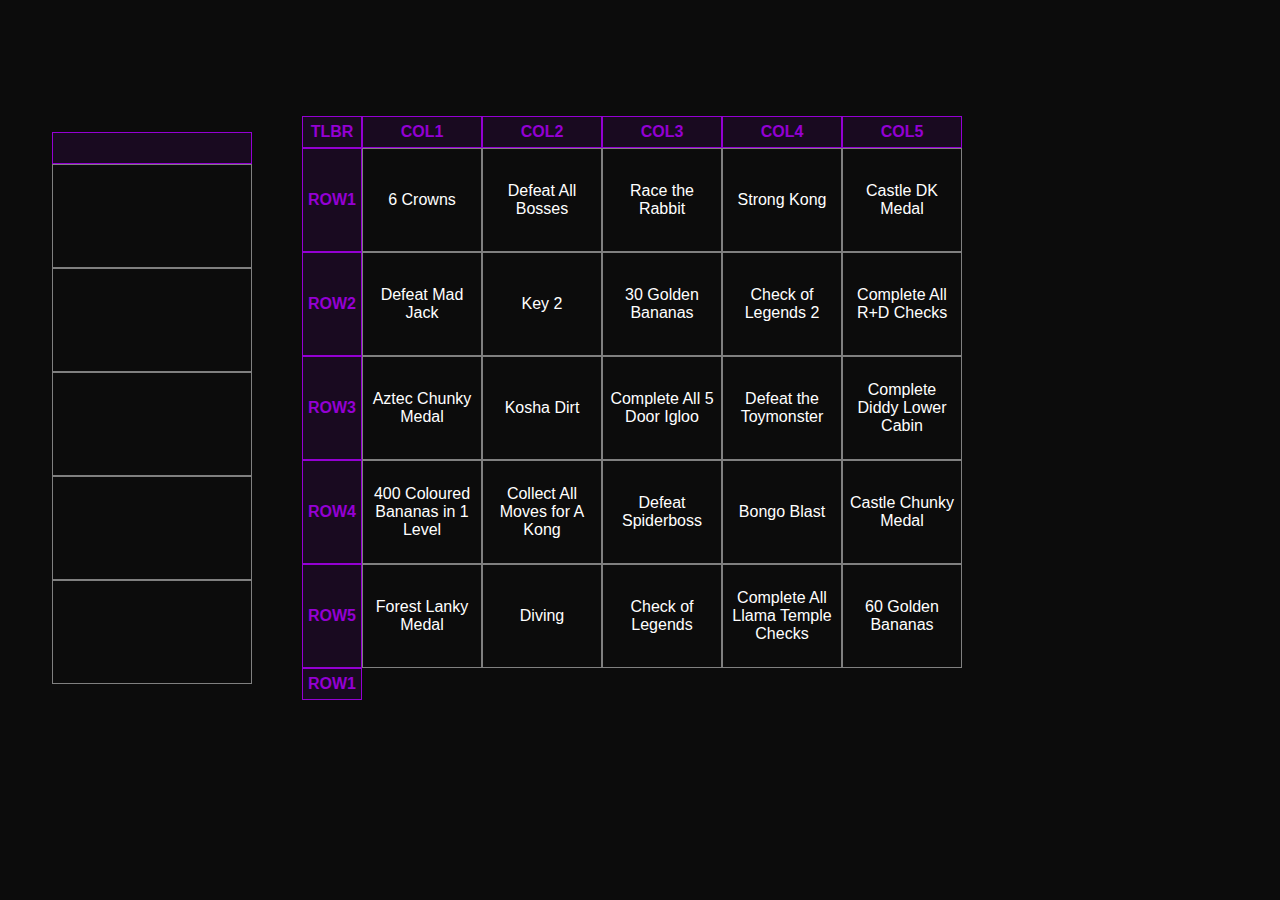
==== play-dk.html @ 6a8bf815 "add dk rando bingo" ====
<!DOCTYPE html>
<html>
	<head>
		<meta charset="utf-8">
		<meta name="viewport" content="width=device-width, initial-scale=1">
		<link rel="stylesheet" type="text/css" href="css/play.css">

		<!-- Scripts -->
		<script type="text/javascript" src="tables/dk_rando.js"></script>
		<script type="text/javascript" src="js/seedrandom-min.js"></script>
		<script type="text/javascript" src="js/MumboGen2.js"></script>
		<script type="text/javascript" src="js/play-bingo.js"></script>
		<title>Banjo-Tooie Bingo</title>
	</head>
	<body onload="bingo(bingoList);">
		<main>
			<div id="bingo-wrap">
				<div id="selected-row-column">
					<div id="selected-row">
						<div id="selected-row-label"></div>
						<div id="selected-slot0" class="selected-row-square"></div>
						<div id="selected-slot1" class="selected-row-square"></div>
						<div id="selected-slot2" class="selected-row-square"></div>
						<div id="selected-slot3" class="selected-row-square"></div>
						<div id="selected-slot4" class="selected-row-square"></div>
					</div>
				</div>
				<div id="bingo-board-column">
					<div id="bingo-board">
						<div id="tlbr" class="bingo-board-column-label bingo-board-label">TLBR</div>
						<div id="col1" class="bingo-board-column-label bingo-board-label">COL1</div>
						<div id="col2" class="bingo-board-column-label bingo-board-label">COL2</div>
						<div id="col3" class="bingo-board-column-label bingo-board-label">COL3</div>
						<div id="col4" class="bingo-board-column-label bingo-board-label">COL4</div>
						<div id="col5" class="bingo-board-column-label bingo-board-label">COL5</div>
						<div id="row1" class="bingo-board-row-label bingo-board-label">ROW1</div>
						<div id="slot0" class="bingo-board-square">goal name</div>
						<div id="slot1" class="bingo-board-square">goal name</div>
						<div id="slot2" class="bingo-board-square">goal name</div>
						<div id="slot3" class="bingo-board-square">goal name</div>
						<div id="slot4" class="bingo-board-square">goal name</div>
						<div id="row2" class="bingo-board-row-label bingo-board-label">ROW2</div>
						<div id="slot5" class="bingo-board-square">goal name</div>
						<div id="slot6" class="bingo-board-square">goal name</div>
						<div id="slot7" class="bingo-board-square">goal name</div>
						<div id="slot8" class="bingo-board-square">goal name</div>
						<div id="slot9" class="bingo-board-square">goal name</div>
						<div id="row3" class="bingo-board-row-label bingo-board-label">ROW3</div>
						<div id="slot10" class="bingo-board-square">goal name</div>
						<div id="slot11" class="bingo-board-square">goal name</div>
						<div id="slot12" class="bingo-board-square">goal name</div>
						<div id="slot13" class="bingo-board-square">goal name</div>
						<div id="slot14" class="bingo-board-square">goal name</div>
						<div id="row4" class="bingo-board-row-label bingo-board-label">ROW4</div>
						<div id="slot15" class="bingo-board-square">goal name</div>
						<div id="slot16" class="bingo-board-square">goal name</div>
						<div id="slot17" class="bingo-board-square">goal name</div>
						<div id="slot18" class="bingo-board-square">goal name</div>
						<div id="slot19" class="bingo-board-square">goal name</div>
						<div id="row5" class="bingo-board-row-label bingo-board-label">ROW5</div>
						<div id="slot20" class="bingo-board-square">goal name</div>
						<div id="slot21" class="bingo-board-square">goal name</div>
						<div id="slot22" class="bingo-board-square">goal name</div>
						<div id="slot23" class="bingo-board-square">goal name</div>
						<div id="slot24" class="bingo-board-square">goal name</div>
						<div id="bltr" class="bingo-board-row-label bingo-board-label">ROW1</div>

						
					</div>
				</div>
				<div id="right-sidebar-column"></div>
			</div>
		</main>

	</body>
</html>
---- css/play.css ----
body {
	background: rgb(12, 12, 12);
	color: white;
	font-family: Arial;
	background-size: 100% 100%;
}

h1 {
	/*bandaid, will fix later*/
	margin-top: 200px;
}

a {
	color: darkviolet;
}

#bingo-wrap {
	height: 800px;

	display: flex;
	justify-content: center;
}

#selected-row-column {
	flex: 1;

	display: flex;
	justify-content: center;
	align-items: center;
}

#selected-row {
	margin: 6px;

	display: grid;
	grid-template-columns: 200px;
}

#bingo-board-column {
	flex: 2;

	display: flex;
	justify-content: center;
	align-items: center;
}

#bingo-board {
	margin: 6px;
	
	display: grid;
	grid-template-columns: 60px 120px 120px 120px 120px 120px;
}

#selected-row-label,
.bingo-board-column-label,
.bingo-board-row-label {
	border: 1px solid darkviolet;
	background-color: rgba(148, 0, 211, 0.1);
	text-align: center;
	color: darkviolet;
	font-weight: bold;
}

.bingo-board-column-label:hover,
.bingo-board-row-label:hover {
	background-color: darkviolet;
	color: white;
}

#selected-row-label,
.bingo-board-column-label,
#bltr {
	height: 30px;
}

.selected-row-square,
.bingo-board-square {
	border: 1px solid grey;
	height: 90px;
	padding: 6px;
}

#selected-row-label,
.selected-row-square,
.bingo-board-column-label,
.bingo-board-row-label,
.bingo-board-square {
	display: flex;
	justify-content: center;
	align-items: center;
	text-align: center;
}

.bingo-board-square:hover, 
.bingo-board-square.hover {
	background-color: rgba(148, 0, 211, 0.3);}

.green-square {
	background-color: rgba(0, 255, 0, 0.3);
}

.green-square:hover, .green-square.hover {
	background-color: rgba(0, 255, 0, 0.6);
}

.red-square {
	background-color: rgba(255, 0, 0, 0.3);
}

.red-square:hover, .red-square.hover {
	background-color: rgba(255, 0, 0, 0.6);
}

#right-sidebar-column {
	flex: 1;
	margin: 8px;
}
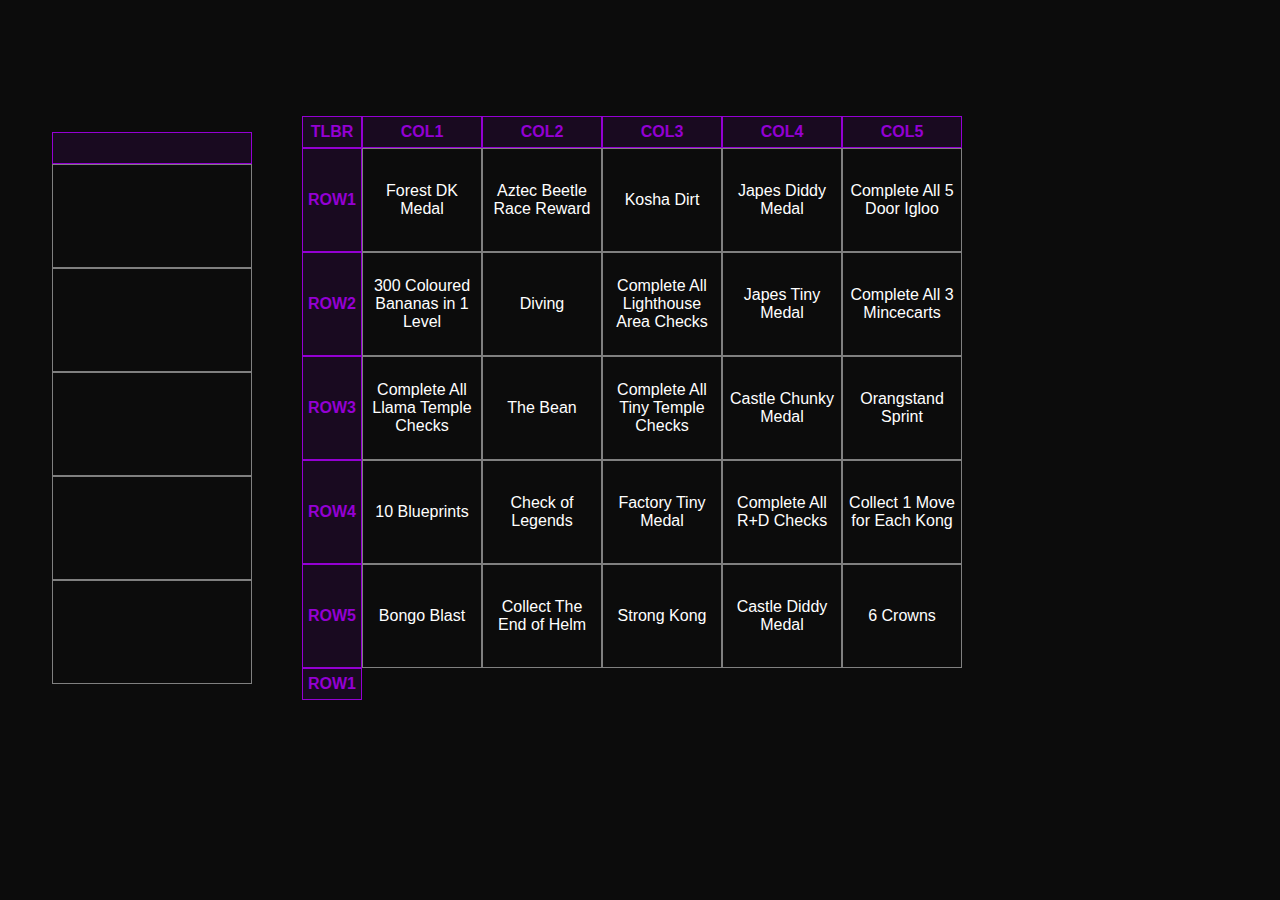
==== commit c7a1c010: "updated goal names and added goals" ====
--- a/play-dk.html
+++ b/play-dk.html
@@ -10,7 +10,7 @@
 		<script type="text/javascript" src="js/seedrandom-min.js"></script>
 		<script type="text/javascript" src="js/MumboGen2.js"></script>
 		<script type="text/javascript" src="js/play-bingo.js"></script>
-		<title>Banjo-Tooie Bingo</title>
+		<title>Definitely Not Banjo-Tooie Bingo</title>
 	</head>
 	<body onload="bingo(bingoList);">
 		<main>
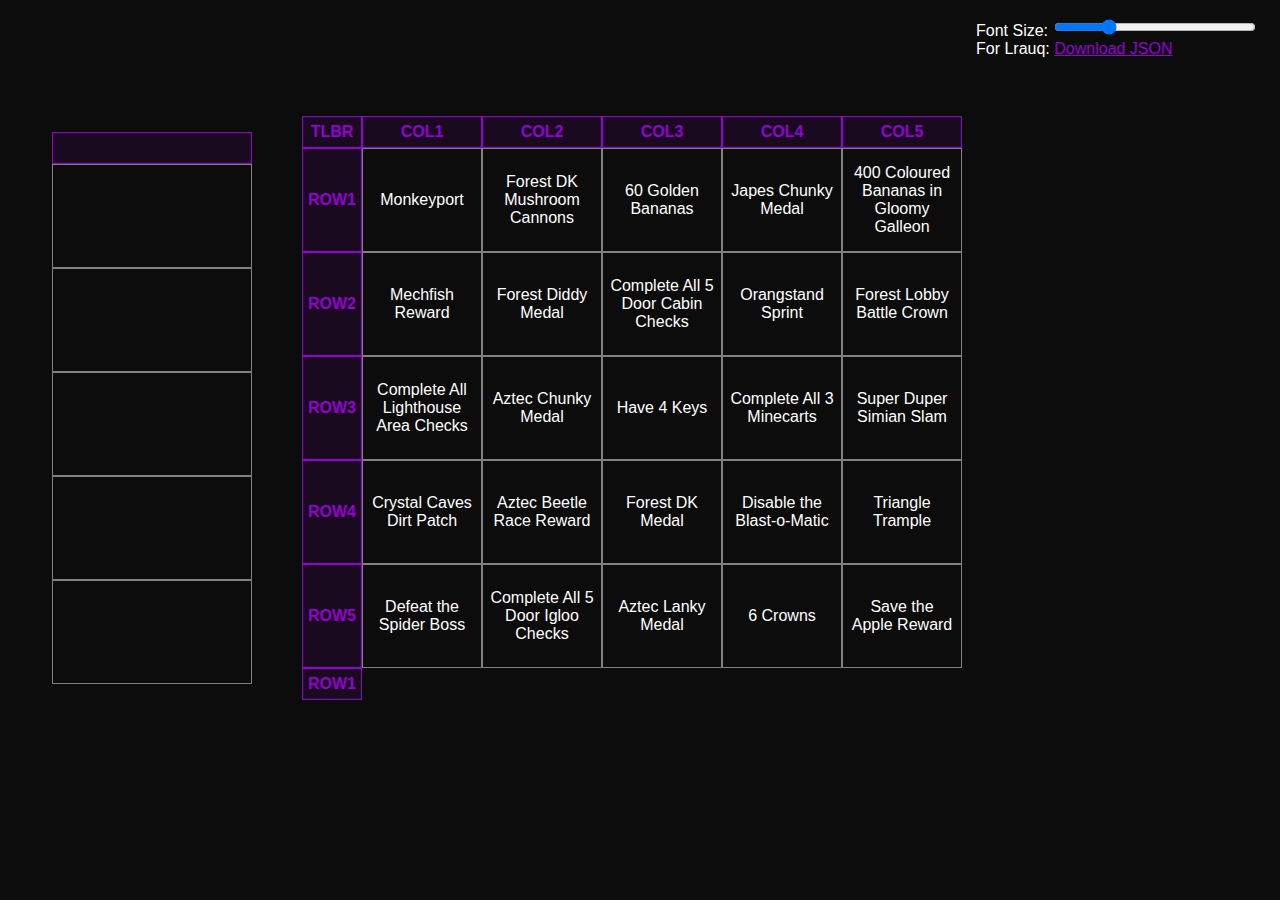
==== commit 9f48dae8: "font size slider, export, and right sidebar" ====
--- a/play-dk.html
+++ b/play-dk.html
@@ -10,6 +10,7 @@
 		<script type="text/javascript" src="js/seedrandom-min.js"></script>
 		<script type="text/javascript" src="js/MumboGen2.js"></script>
 		<script type="text/javascript" src="js/play-bingo.js"></script>
+		<script type="text/javascript" src="static/dk64r_descriptions.js"></script>
 		<title>Definitely Not Banjo-Tooie Bingo</title>
 	</head>
 	<body onload="bingo(bingoList);">
@@ -68,7 +69,14 @@
 						
 					</div>
 				</div>
-				<div id="right-sidebar-column"></div>
+				<div id="right-sidebar-column">
+					<div id="right-sidebar-options">
+						Font Size: 
+						<input type="range" id="font-size" min="12" max="28" value="16" style="width: 200px; border: 1px solid #ccc;" aria-label="Adjust font size">
+					</div>
+					<div id="right-sidebar-download-json">For Lrauq: </div>
+					<div id="right-sidebar-goal-info"></div>
+				</div>
 			</div>
 		</main>
 
